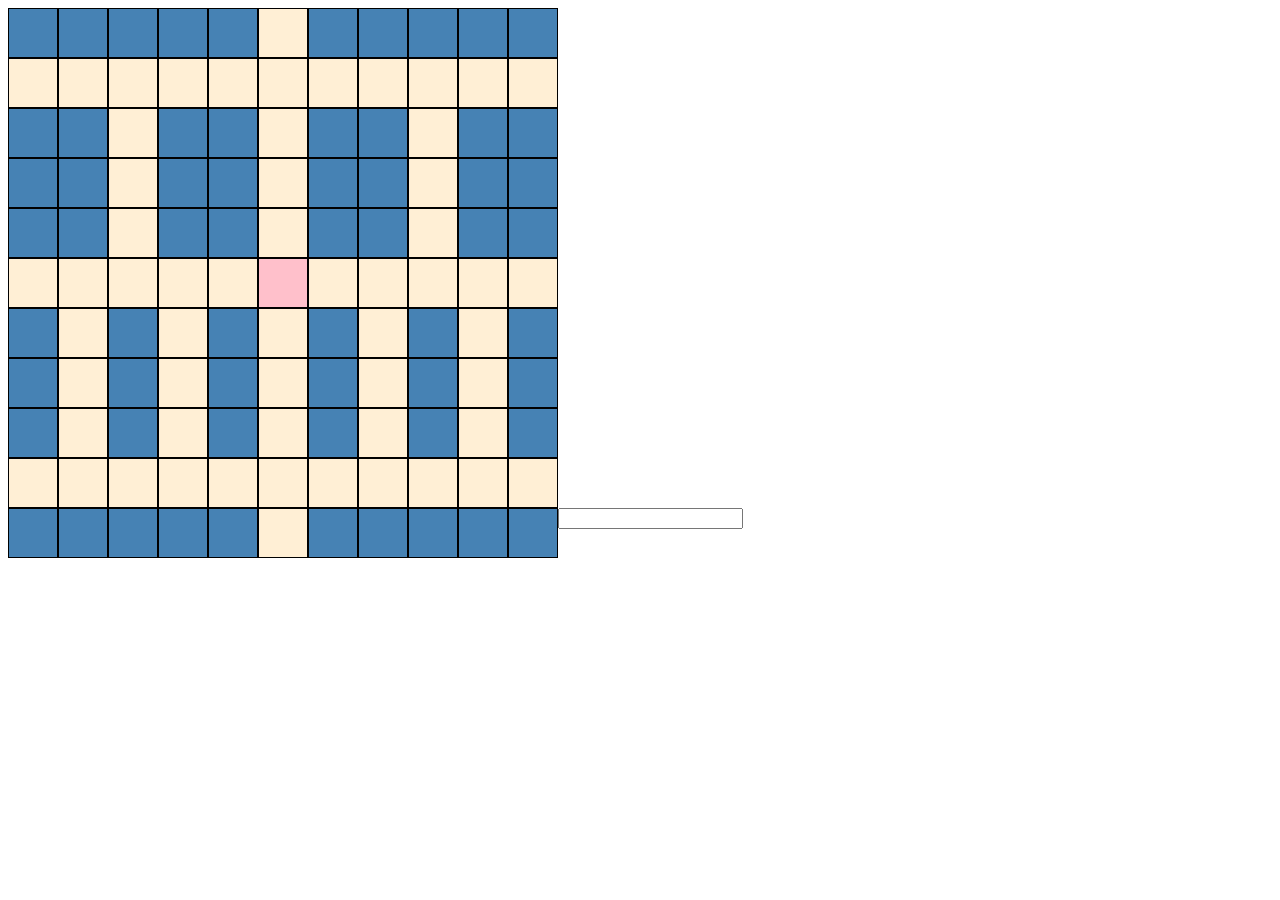
==== mouse-maze/index.html @ cd79f364 "Started project 1 started to put together the grid for the maze" ====
<!DOCTYPE html>
<html lang="en" dir="ltr">
  <head>
    <meta charset="utf-8">
    <script src="https://ajax.googleapis.com/ajax/libs/jquery/3.3.1/jquery.min.js"></script>
    <script src="app.js" charset="utf-8"></script>
    <link rel="stylesheet" href="./css/style.css">
    <title>Mouse Maze</title>
  </head>
  <body>
    <div id="maze"></div>
    <input type="text" id="cell-address">
  </body>
</html>
---- mouse-maze/css/style.css ----
* {
  box-sizing: border-box; }

#maze {
  width: 550px;
  height: 500px; }

#maze div {
  border: 1px solid black;
  width: 50px;
  height: 50px;
  float: left; }

#maze div.path {
  background-color: papayawhip; }

#maze div.mouse {
  background-color: pink; }

#maze div.blank {
  background-color: steelBlue; }

/*# sourceMappingURL=style.css.map */
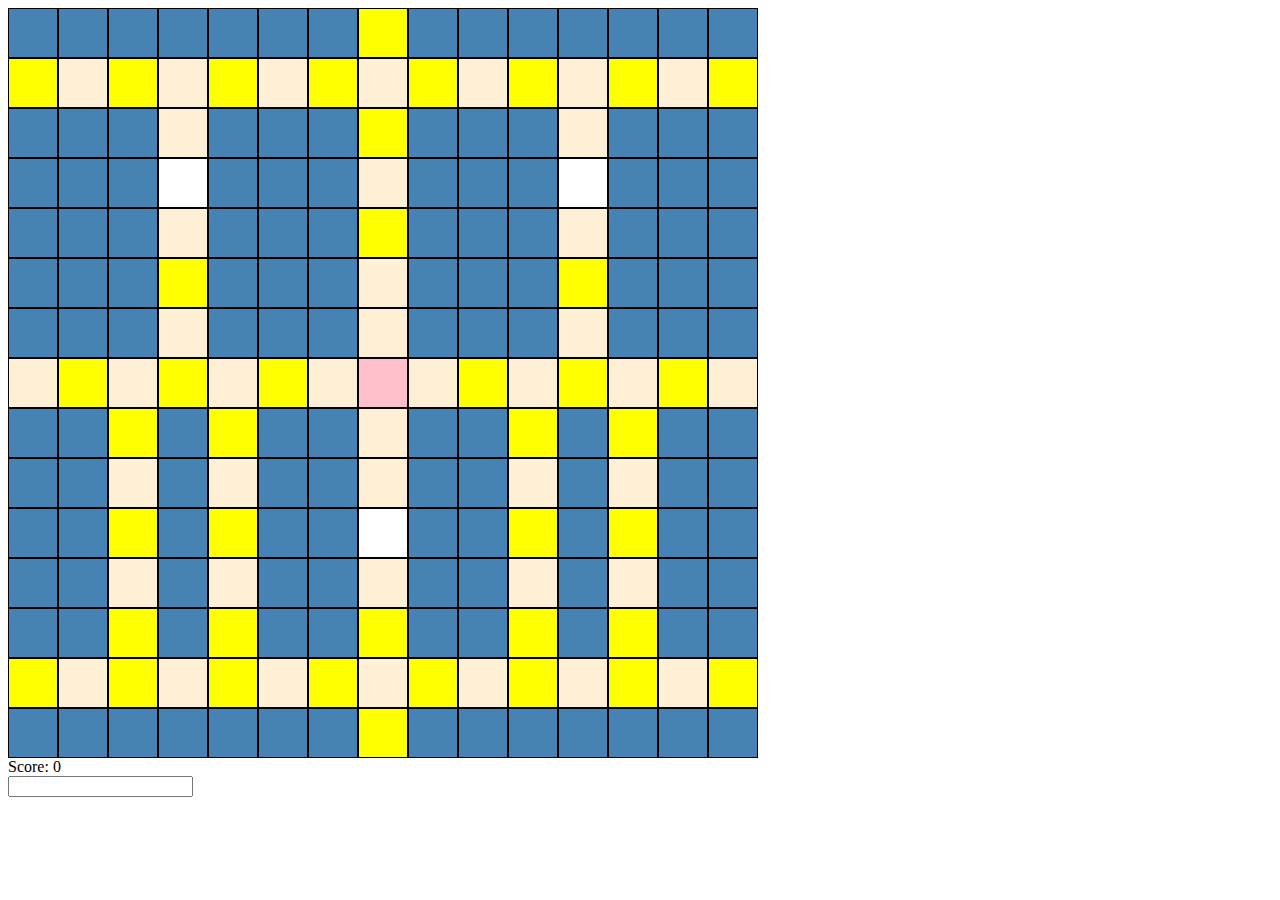
==== commit d5efec74: "refactored cat function and also made cat chase mice work" ====
--- a/mouse-maze/index.html
+++ b/mouse-maze/index.html
@@ -9,6 +9,8 @@
   </head>
   <body>
     <div id="maze"></div>
+    <div class="score-board">Score: <span class="score">0</span></div>
+    <div class="lifeCounter"></div>
     <input type="text" id="cell-address">
   </body>
 </html>
--- a/mouse-maze/css/style.css
+++ b/mouse-maze/css/style.css
@@ -2,8 +2,8 @@
   box-sizing: border-box; }
 
 #maze {
-  width: 550px;
-  height: 500px; }
+  width: 750px;
+  height: 750px; }
 
 #maze div {
   border: 1px solid black;
@@ -17,7 +17,19 @@
 #maze div.mouse {
   background-color: pink; }
 
-#maze div.blank {
+#maze div.wall {
   background-color: steelBlue; }
 
+#maze div.repellent {
+  background-color: red; }
+
+#maze div.cats {
+  background-color: purple; }
+
+#maze div.treat.path {
+  background-color: yellow; }
+
+#maze div.repelent.path {
+  background-color: orange; }
+
 /*# sourceMappingURL=style.css.map */
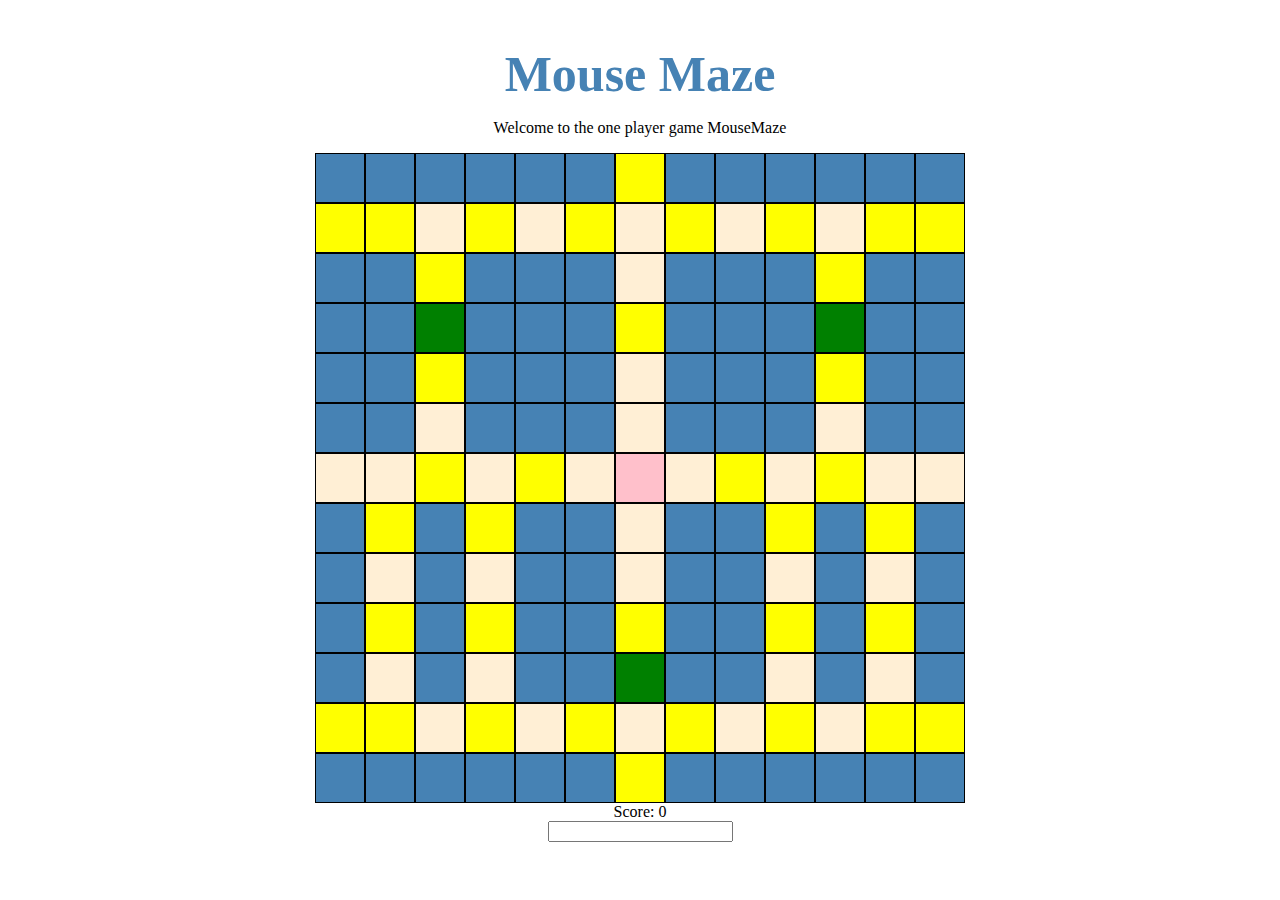
==== commit 493ae196: "started some css to file, saved pics in images and centered the game" ====
--- a/mouse-maze/index.html
+++ b/mouse-maze/index.html
@@ -8,6 +8,8 @@
     <title>Mouse Maze</title>
   </head>
   <body>
+    <h1>Mouse Maze</h1>
+    <p>Welcome to the one player game MouseMaze</p>
     <div id="maze"></div>
     <div class="score-board">Score: <span class="score">0</span></div>
     <div class="lifeCounter"></div>
--- a/mouse-maze/css/style.css
+++ b/mouse-maze/css/style.css
@@ -1,9 +1,22 @@
 * {
   box-sizing: border-box; }
 
+h1 {
+  color: steelBlue;
+  font-size: 50px;
+  font-weight: bolder;
+  margin: 0px; }
+
+body {
+  margin: auto;
+  width: 650px;
+  overflow: auto;
+  margin: 45px auto 55px;
+  text-align: center; }
+
 #maze {
-  width: 750px;
-  height: 750px; }
+  width: 650px;
+  height: 650px; }
 
 #maze div {
   border: 1px solid black;
@@ -23,8 +36,14 @@
 #maze div.repellent {
   background-color: red; }
 
-#maze div.cats {
-  background-color: purple; }
+#maze div.cat1 {
+  background-color: green; }
+
+#maze div.cat2 {
+  background-color: green; }
+
+#maze div.cat3 {
+  background-color: green; }
 
 #maze div.treat.path {
   background-color: yellow; }
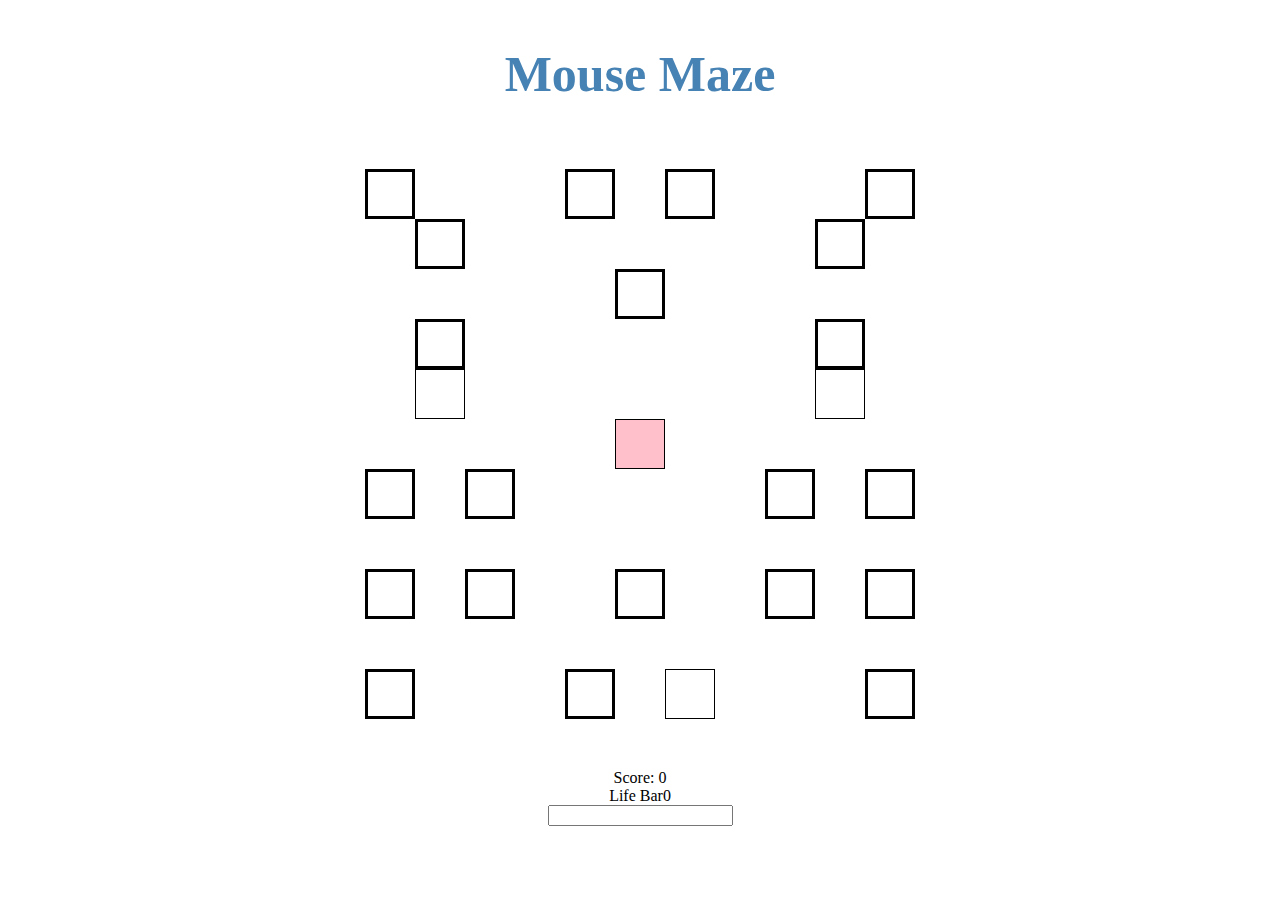
==== commit fd5d96a9: "started to include css styling" ====
--- a/mouse-maze/index.html
+++ b/mouse-maze/index.html
@@ -9,10 +9,10 @@
   </head>
   <body>
     <h1>Mouse Maze</h1>
-    <p>Welcome to the one player game MouseMaze</p>
+    <p></p>
     <div id="maze"></div>
     <div class="score-board">Score: <span class="score">0</span></div>
-    <div class="lifeCounter"></div>
+    <div class="lifeCounter">Life Bar<span class="life">0</div>
     <input type="text" id="cell-address">
   </body>
 </html>
--- a/mouse-maze/css/style.css
+++ b/mouse-maze/css/style.css
@@ -25,28 +25,37 @@
   float: left; }
 
 #maze div.path {
-  background-color: papayawhip; }
+  background-image: url("../image/more_rough_wood_6.jpg");
+  border: none;
+  width: 50px;
+  background-size: contain;
+  background-repeat: no-repeat; }
 
 #maze div.mouse {
-  background-color: pink; }
+  background-color: pink;
+  background-size: contain;
+  background-repeat: no-repeat; }
+
+#maze div.path.treat {
+  background-image: url("../image/bag.png");
+  background-size: contain;
+  background-repeat: no-repeat;
+  border: solid; }
 
 #maze div.wall {
-  background-color: steelBlue; }
+  background-image: url("../image/Grass_02.png");
+  border: none;
+  width: 50px;
+  background-size: contain;
+  background-repeat: no-repeat; }
 
 #maze div.repellent {
   background-color: red; }
 
-#maze div.cat1 {
-  background-color: green; }
-
-#maze div.cat2 {
-  background-color: green; }
-
-#maze div.cat3 {
-  background-color: green; }
-
-#maze div.treat.path {
-  background-color: yellow; }
+#maze div.cat1.cat2.cat3 {
+  background-image: url("../image/cat.png");
+  background-size: contain;
+  background-repeat: no-repeat; }
 
 #maze div.repelent.path {
   background-color: orange; }
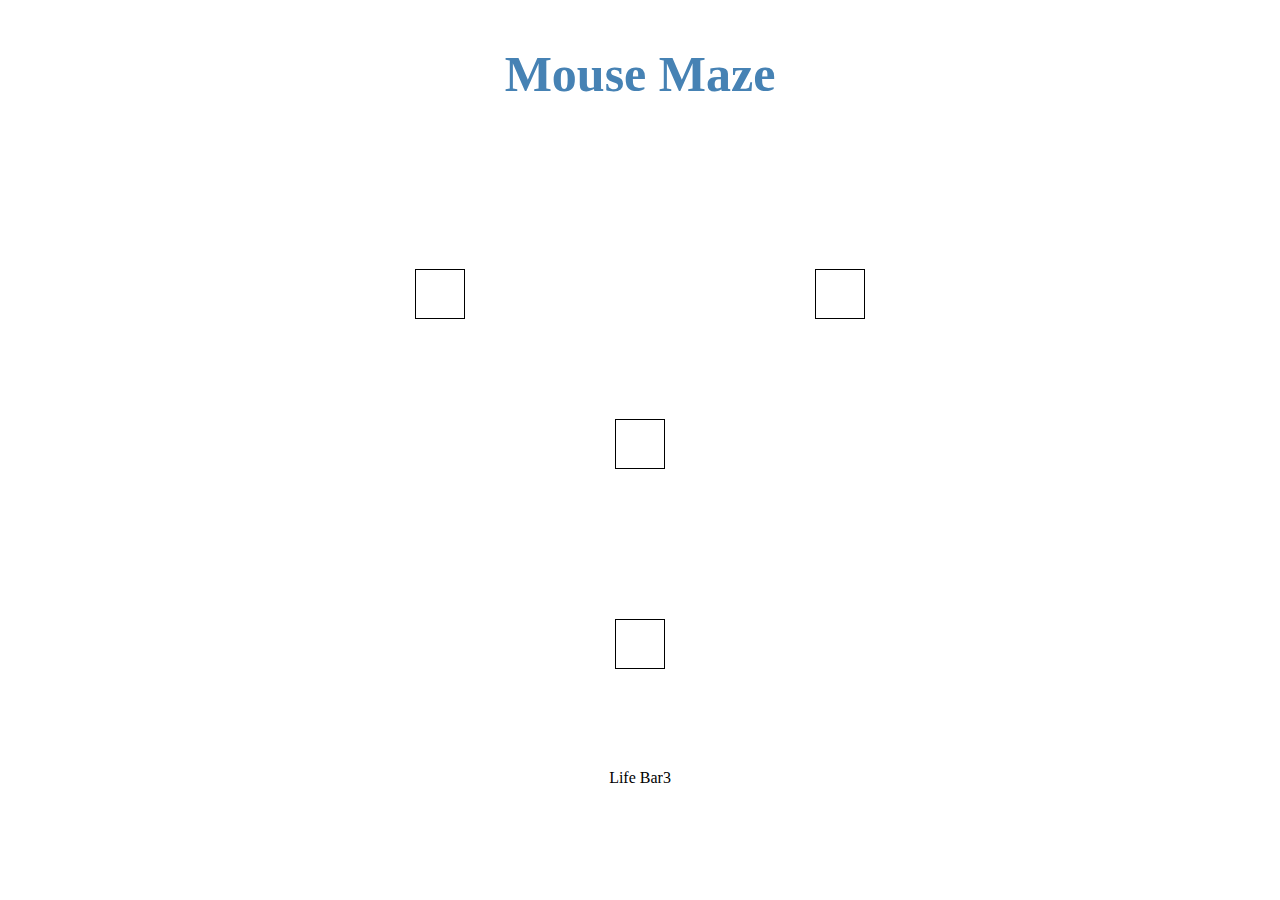
==== commit f8a83832: "Made the game end and added a reload page/end game page" ====
--- a/mouse-maze/index.html
+++ b/mouse-maze/index.html
@@ -9,10 +9,21 @@
   </head>
   <body>
     <h1>Mouse Maze</h1>
-    <p></p>
-    <div id="maze"></div>
-    <div class="score-board">Score: <span class="score">0</span></div>
-    <div class="lifeCounter">Life Bar<span class="life">0</div>
-    <input type="text" id="cell-address">
+    <audio id="audio"></audio>
+
+      <div class="startScreen">
+        <p></p>
+        <div id="maze"></div>
+        <!-- <div class="score-board">Score: <span class="score">0</span></div> -->
+        <div class="lifeCounter">Life Bar<span class="life"></span></div>
+      </div>
+
+    <div class="endScreen">
+      <p>lost</p>
+        <form id="myForm">
+		      <button type="button|submit|reset">Reset Game</button>
+       </form>
+    </div>
+    <!-- <input type="text" id="cell-address"> -->
   </body>
 </html>
--- a/mouse-maze/css/style.css
+++ b/mouse-maze/css/style.css
@@ -1,5 +1,6 @@
 * {
-  box-sizing: border-box; }
+  box-sizing: border-box;
+  background-color: white; }
 
 h1 {
   color: steelBlue;
@@ -13,6 +14,9 @@
   overflow: auto;
   margin: 45px auto 55px;
   text-align: center; }
+
+lifebar {
+  box-sizing: border-box; }
 
 #maze {
   width: 650px;
@@ -32,15 +36,16 @@
   background-repeat: no-repeat; }
 
 #maze div.mouse {
-  background-color: pink;
+  background-image: url("../image/brown mouse.jpeg");
   background-size: contain;
   background-repeat: no-repeat; }
 
 #maze div.path.treat {
-  background-image: url("../image/bag.png");
+  background-image: url("../image/coin_gold_1.png");
+  background-color: white;
   background-size: contain;
   background-repeat: no-repeat;
-  border: solid; }
+  border: none; }
 
 #maze div.wall {
   background-image: url("../image/Grass_02.png");
@@ -52,8 +57,18 @@
 #maze div.repellent {
   background-color: red; }
 
-#maze div.cat1.cat2.cat3 {
-  background-image: url("../image/cat.png");
+#maze div.cat1 {
+  background-image: url("../image/blackcat1image.png");
+  background-size: contain;
+  background-repeat: no-repeat; }
+
+#maze div.cat2 {
+  background-image: url("../image/blackcat1image.png");
+  background-size: contain;
+  background-repeat: no-repeat; }
+
+#maze div.cat3 {
+  background-image: url("../image/blackcat1image.png");
   background-size: contain;
   background-repeat: no-repeat; }
 
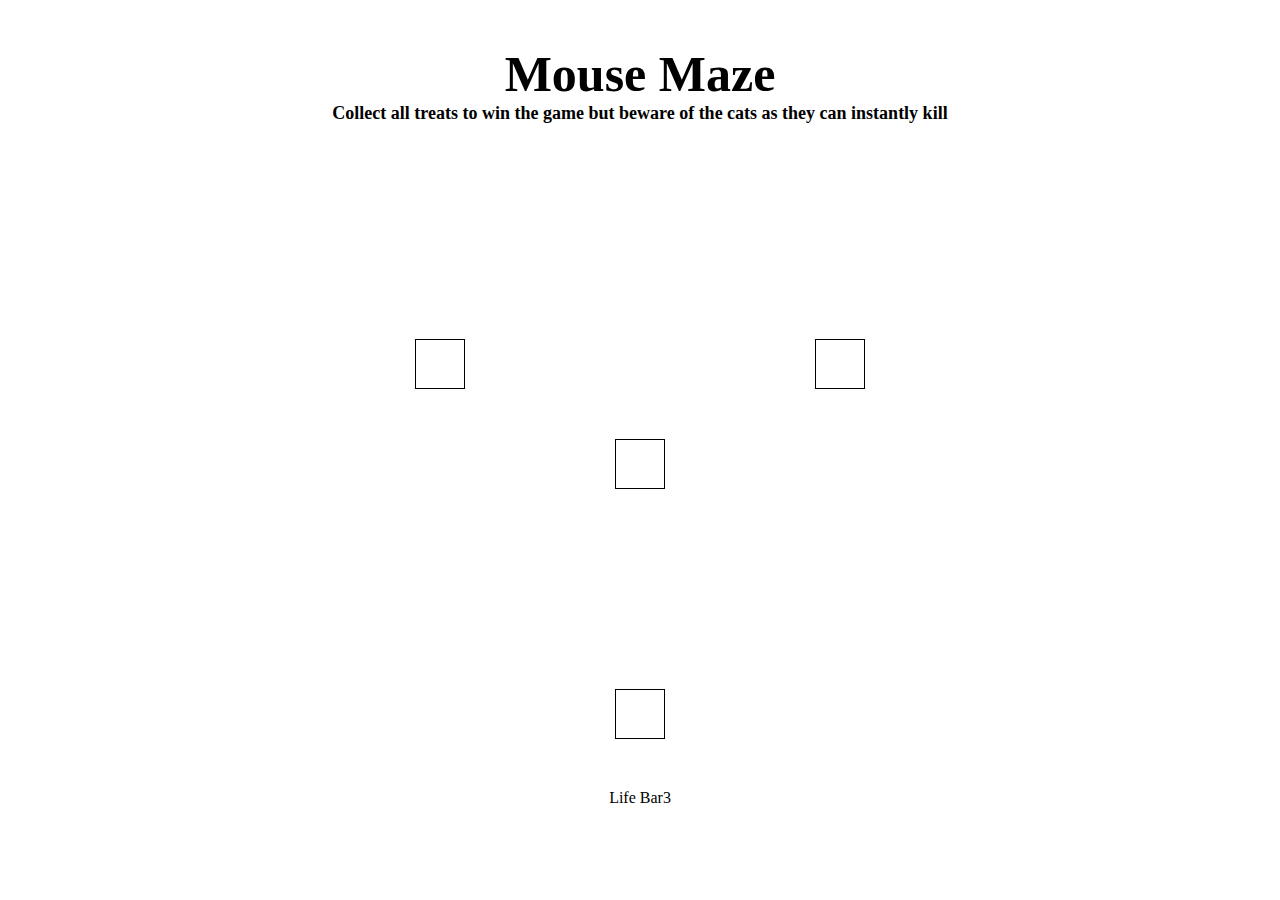
==== commit 507854b6: "added sound to collecting treat" ====
--- a/mouse-maze/index.html
+++ b/mouse-maze/index.html
@@ -1,29 +1,33 @@
 <!DOCTYPE html>
 <html lang="en" dir="ltr">
-  <head>
-    <meta charset="utf-8">
-    <script src="https://ajax.googleapis.com/ajax/libs/jquery/3.3.1/jquery.min.js"></script>
-    <script src="app.js" charset="utf-8"></script>
-    <link rel="stylesheet" href="./css/style.css">
-    <title>Mouse Maze</title>
-  </head>
-  <body>
+<head>
+  <meta charset="utf-8">
+  <script src="https://ajax.googleapis.com/ajax/libs/jquery/3.3.1/jquery.min.js"></script>
+  <script src="app.js" charset="utf-8"></script>
+  <link rel="stylesheet" href="./css/style.css">
+  <title>Mouse Maze</title>
+</head>
+  <header>
     <h1>Mouse Maze</h1>
     <audio id="audio"></audio>
+  </header>
+  <body>
+    <div class="startScreen">
+      <div class="Instructions">
+        <h3>Collect all treats to win the game but beware of the cats as they can instantly kill</h3>
+      </div>
+      <div id="maze"></div>
+    <!-- <div id='floorBackground'><div id="maze"></div></div> -->
+    <!-- <div class="score-board">Score: <span class="score">0</span></div> -->
+      <div class="lifeCounter">Life Bar<span class="life"></span></div>
+  </div>
 
-      <div class="startScreen">
-        <p></p>
-        <div id="maze"></div>
-        <!-- <div class="score-board">Score: <span class="score">0</span></div> -->
-        <div class="lifeCounter">Life Bar<span class="life"></span></div>
-      </div>
-
-    <div class="endScreen">
-      <p>lost</p>
-        <form id="myForm">
-		      <button type="button|submit|reset">Reset Game</button>
-       </form>
-    </div>
-    <!-- <input type="text" id="cell-address"> -->
-  </body>
+  <div class="endScreen">
+    <p>You Got Caught, Try Again!</p>
+    <form id="myForm">
+      <button type="button|submit|reset">Reset Game</button>
+    </form>
+  </div>
+  <!-- <input type="text" id="cell-address"> -->
+</body>
 </html>
--- a/mouse-maze/css/style.css
+++ b/mouse-maze/css/style.css
@@ -1,21 +1,30 @@
 * {
-  box-sizing: border-box;
-  background-color: white; }
+  box-sizing: border-box; }
 
 h1 {
-  color: steelBlue;
   font-size: 50px;
   font-weight: bolder;
   margin: 0px; }
+
+h3 {
+  font-size: 18px;
+  font-weight: bolder;
+  margin: 0px;
+  margin-bottom: 15px; }
 
 body {
   margin: auto;
   width: 650px;
   overflow: auto;
   margin: 45px auto 55px;
-  text-align: center; }
+  text-align: center;
+  background-image: url("../image/cartoon-cats.jpg"); }
 
-lifebar {
+p {
+  font-size: 30px;
+  font-weight: bolder; }
+
+#lifebar {
   box-sizing: border-box; }
 
 #maze {
@@ -54,9 +63,6 @@
   background-size: contain;
   background-repeat: no-repeat; }
 
-#maze div.repellent {
-  background-color: red; }
-
 #maze div.cat1 {
   background-image: url("../image/blackcat1image.png");
   background-size: contain;
@@ -72,7 +78,4 @@
   background-size: contain;
   background-repeat: no-repeat; }
 
-#maze div.repelent.path {
-  background-color: orange; }
-
 /*# sourceMappingURL=style.css.map */
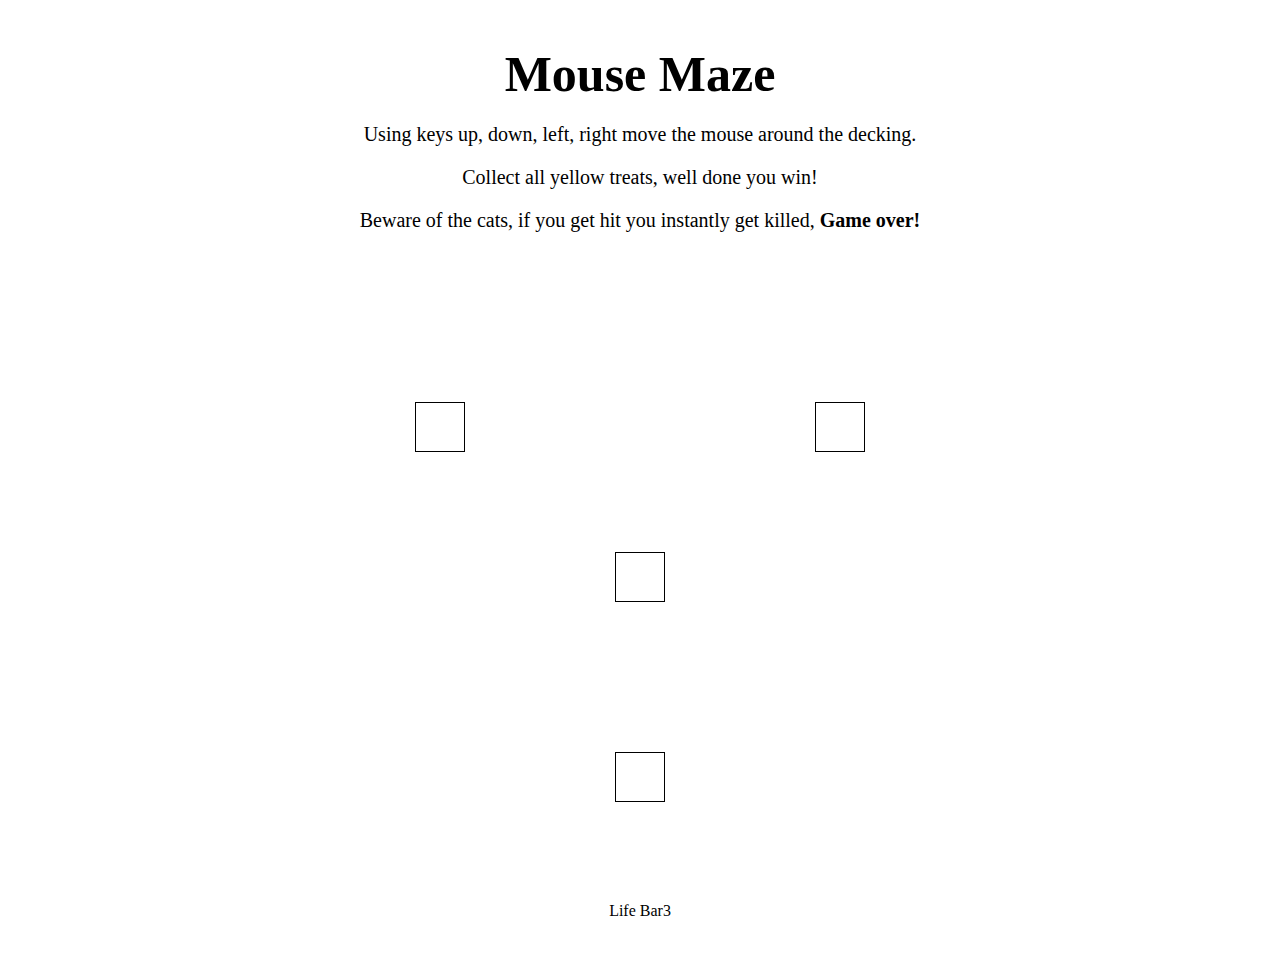
==== commit f37b8ea0: "added the page reload when win game" ====
--- a/mouse-maze/index.html
+++ b/mouse-maze/index.html
@@ -14,16 +14,17 @@
   <body>
     <div class="startScreen">
       <div class="Instructions">
-        <h3>Collect all treats to win the game but beware of the cats as they can instantly kill</h3>
+          <p>Using keys up, down, left, right move the mouse around the decking.</p>
+          <p>Collect all yellow treats, well done you win!</p>
+          <p>Beware of the cats, if you get hit you instantly get killed, <strong>Game over!</strong></p>
       </div>
-      <div id="maze"></div>
-    <!-- <div id='floorBackground'><div id="maze"></div></div> -->
+      <div id='floorBackground'><div id="maze"></div></div>
     <!-- <div class="score-board">Score: <span class="score">0</span></div> -->
       <div class="lifeCounter">Life Bar<span class="life"></span></div>
   </div>
 
   <div class="endScreen">
-    <p>You Got Caught, Try Again!</p>
+    <h2>You Got Caught, Try Again!</h2>
     <form id="myForm">
       <button type="button|submit|reset">Reset Game</button>
     </form>
--- a/mouse-maze/css/style.css
+++ b/mouse-maze/css/style.css
@@ -1,5 +1,12 @@
 * {
   box-sizing: border-box; }
+
+header {
+  background-color: white; }
+
+p {
+  background-color: white;
+  font-size: 20px; }
 
 h1 {
   font-size: 50px;
@@ -20,9 +27,17 @@
   text-align: center;
   background-image: url("../image/cartoon-cats.jpg"); }
 
-p {
+h2 {
   font-size: 30px;
   font-weight: bolder; }
+
+#floorBackground {
+  width: 650px;
+  height: 650px;
+  background-image: url("../image/more_rough_wood_6.jpg");
+  border: none;
+  background-size: contain;
+  background-repeat: no-repeat; }
 
 #lifebar {
   box-sizing: border-box; }
@@ -51,7 +66,6 @@
 
 #maze div.path.treat {
   background-image: url("../image/coin_gold_1.png");
-  background-color: white;
   background-size: contain;
   background-repeat: no-repeat;
   border: none; }
@@ -64,17 +78,17 @@
   background-repeat: no-repeat; }
 
 #maze div.cat1 {
-  background-image: url("../image/blackcat1image.png");
+  background-image: url("../image/blackCatNew.png");
   background-size: contain;
   background-repeat: no-repeat; }
 
 #maze div.cat2 {
-  background-image: url("../image/blackcat1image.png");
+  background-image: url("../image/blackCatNew.png");
   background-size: contain;
   background-repeat: no-repeat; }
 
 #maze div.cat3 {
-  background-image: url("../image/blackcat1image.png");
+  background-image: url("../image/blackCatNew.png");
   background-size: contain;
   background-repeat: no-repeat; }
 
